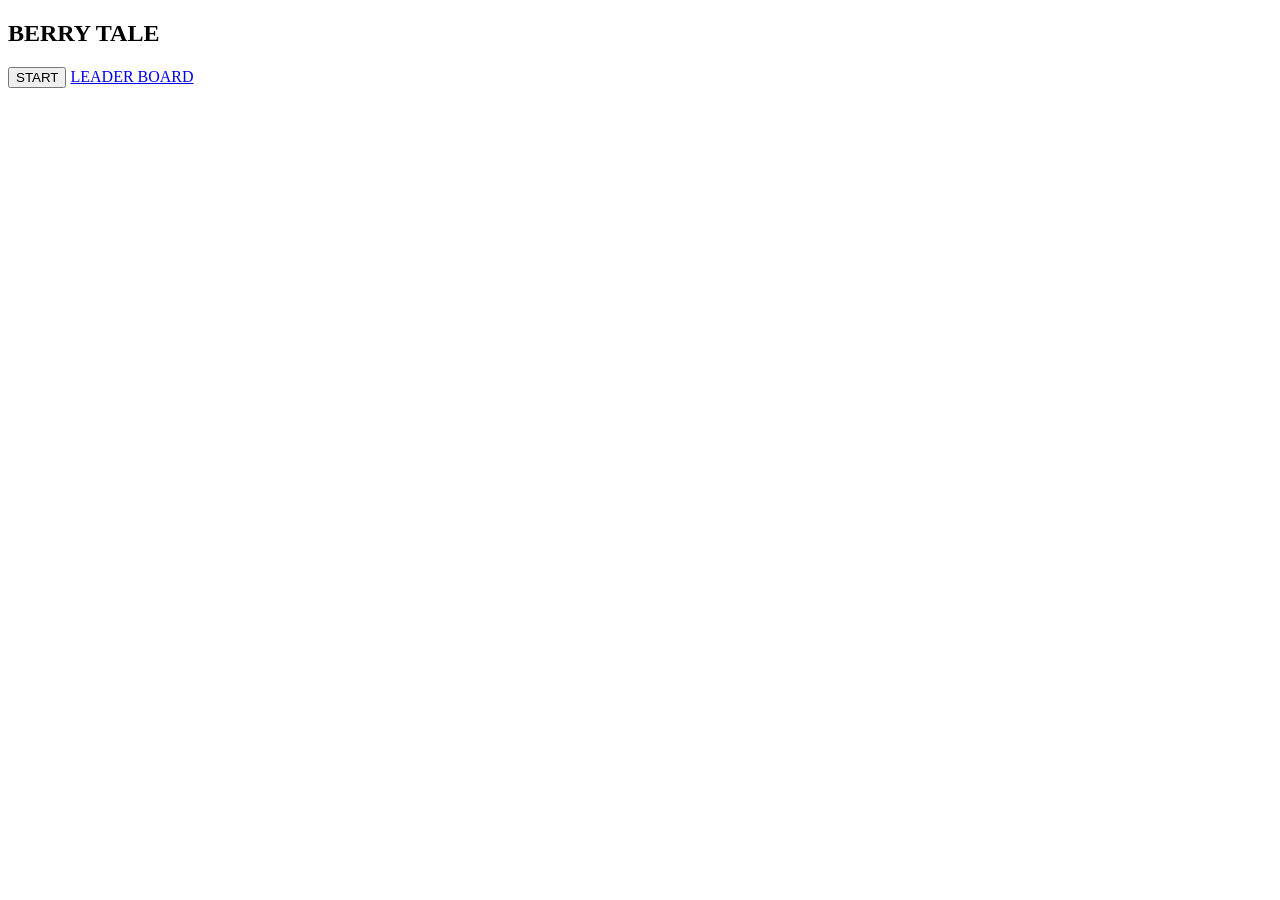
==== static/index.html @ 7a62e1c9 "refactor: move HTML screens to static folder" ====
<!DOCTYPE html>
<html lang="en">
    <head>
        <meta charset="UTF-8">
        <meta name="viewport" content="width=device-width, initial-scale=1.0">
        <title>Berry tale</title>
    </head>
    <body>
        <main>
            <section id="start-screen">
                <h1>BERRY TALE</h1>
                <nav>
                    <button id="start-btn">START</button>
                    <a href="leaderboard.html">LEADER BOARD</a>
                </nav>
            </section>
            <dialog id="name-input">
                <h2>Enter your name</h2>
                <form action="story.html" method="get">
                    <label for="player-name">Player name: </label>
                    <input id="player-name" type="text" name="player-name">
                    <button type="submit">Submit</button>
                </form>
            </dialog>
        </main>
    </body>
</html>
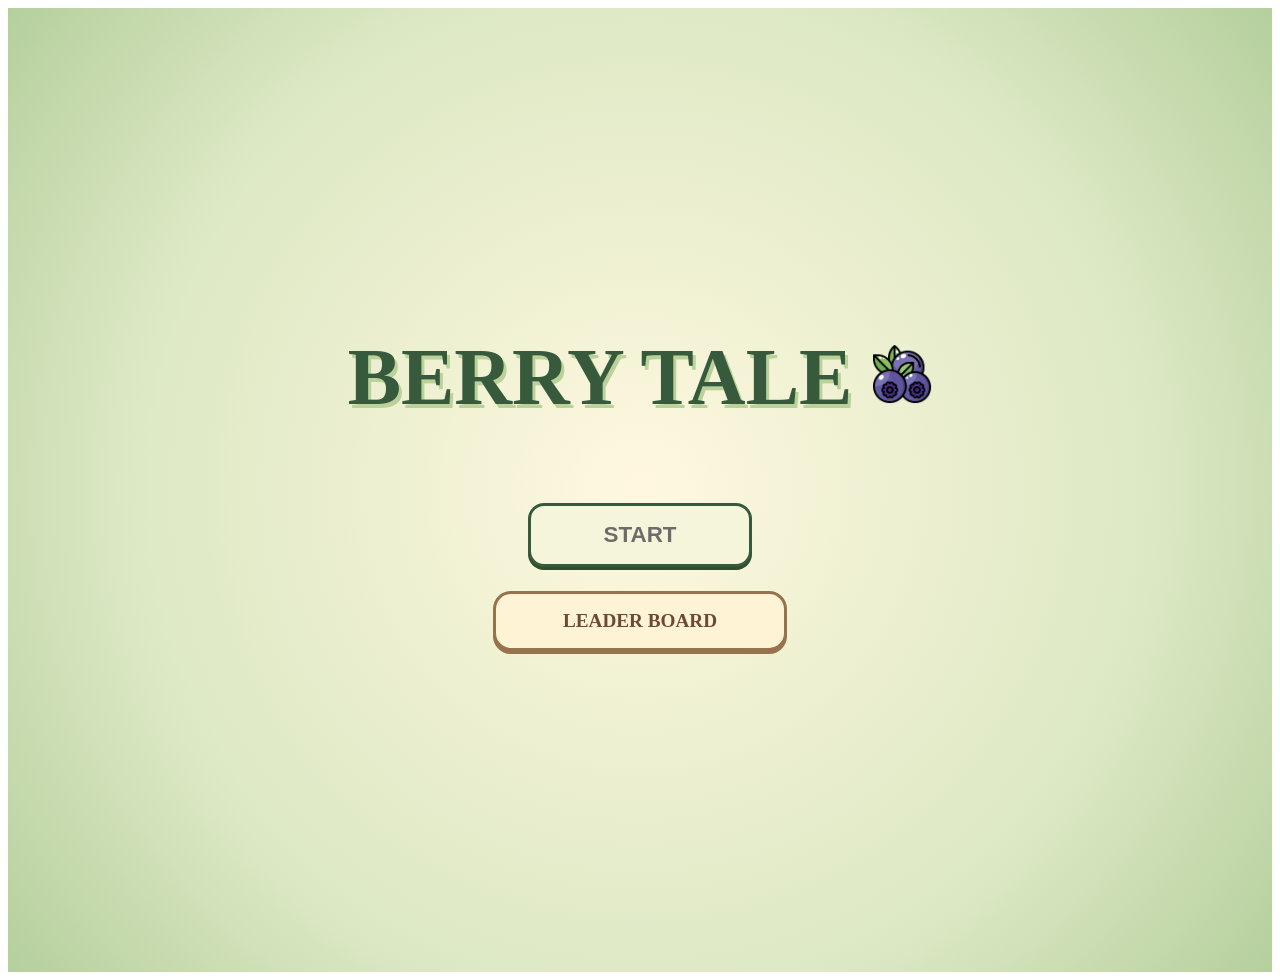
==== commit 209780aa: "feat: add CSS files and game images" ====
--- a/static/index.html
+++ b/static/index.html
@@ -4,11 +4,13 @@
         <meta charset="UTF-8">
         <meta name="viewport" content="width=device-width, initial-scale=1.0">
         <title>Berry tale</title>
+        <link rel="stylesheet" href="style.css">
+        <link rel="stylesheet" href="index_style.css">
     </head>
     <body>
         <main>
             <section id="start-screen">
-                <h1>BERRY TALE</h1>
+                <h1>BERRY TALE <img style="width: 60px; height: 60px;" src="image/blueberry.png" alt="blueberry"></h1>
                 <nav>
                     <button id="start-btn">START</button>
                     <a href="leaderboard.html">LEADER BOARD</a>
--- a/static/index_style.css
+++ b/static/index_style.css
@@ -0,0 +1,70 @@
+#start-screen {
+    min-height: 100vh;
+    padding: 2rem;
+    display: flex;
+    flex-direction: column;
+    align-items: center;
+    justify-content: center;
+    text-align: center;
+    background: radial-gradient(circle,
+        #fff8df 0%,
+        #dce8c4 65%,
+        #b5cf9d 100%);
+}
+
+#start-screen h1 {
+    color: #365a3b;
+    font-size: 5rem;
+    margin-bottom: 1rem;
+    text-shadow: 3px 4px 0 #bad29a;
+}
+
+#start-screen nav {
+    display: flex;
+    flex-direction: column;
+    align-items: center;
+    padding: 4rem;
+    gap: 1.5rem;
+}
+
+#start-btn {
+    width: 100%;
+    background-color: #527a46;
+    color: rgb(111, 107, 107);
+    border: 3px solid #365a3b;
+    background-color: beige;
+    border-radius: 1rem;
+    box-shadow: 0 3px 0 #304e2b;
+    display: inline-block;
+    padding: 1rem;
+    font-size: 1.4rem;
+    font-weight: bold;
+    cursor: pointer;
+}
+
+#start-btn:hover {
+    background-color: #6a9655;
+    color: white;
+    transform: translateY(-3px);
+    box-shadow: 0 5px 0 #304e2b;
+}
+
+#start-screen a {
+    display: block;
+    width: 100%;
+    padding: 1rem 2rem;
+    background-color: #fff3d6;
+    color: #6b4a30;
+    border: 3px solid #96734c;
+    border-radius: 18px;
+    text-decoration: none;
+    font-size: 1.2rem;
+    font-weight: bold;
+    box-shadow: 0 3px 0 #96734c;
+}
+
+#start-screen a:hover {
+    background-color: #ffe5a7;
+    transform: translateY(-3px);
+    box-shadow: 0 5px 0 #96734c;
+}
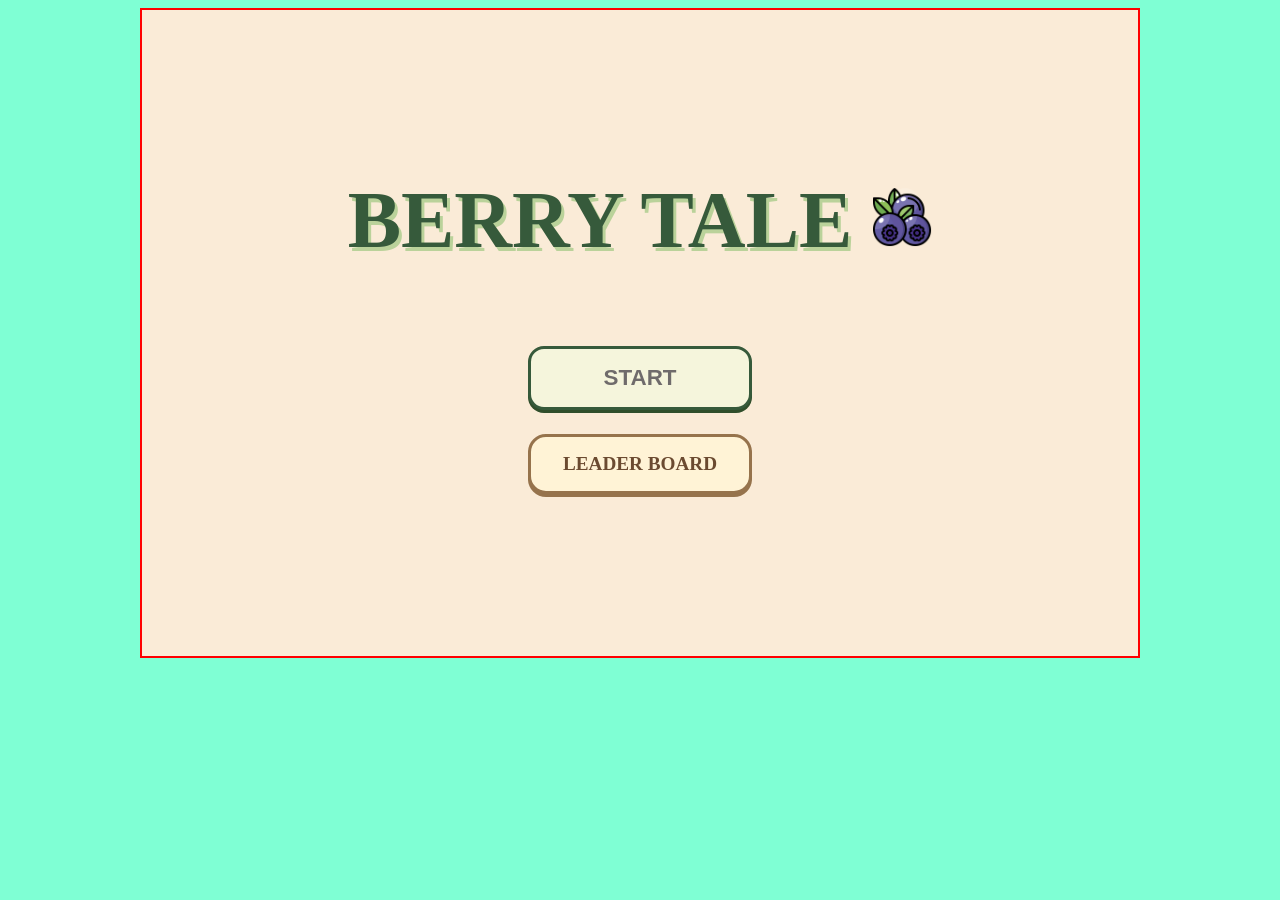
==== commit 09d4a0c3: "feat: improve start and leaderboard screens and add CSS styling" ====
--- a/static/index.html
+++ b/static/index.html
@@ -4,7 +4,7 @@
         <meta charset="UTF-8">
         <meta name="viewport" content="width=device-width, initial-scale=1.0">
         <title>Berry tale</title>
-        <link rel="stylesheet" href="style.css">
+        <link rel="stylesheet" href="/styles.css">
         <link rel="stylesheet" href="index_style.css">
     </head>
     <body>
@@ -16,6 +16,8 @@
                     <a href="leaderboard.html">LEADER BOARD</a>
                 </nav>
             </section>
+
+            <!-- collect player's name after clicking the start button -->
             <dialog id="name-input">
                 <h2>Enter your name</h2>
                 <form action="story.html" method="get">
--- a/styles.css
+++ b/styles.css
@@ -0,0 +1,22 @@
+/* Only the top level changes here, create your own stylesheet for specifig features */
+
+
+* {
+    box-sizing: border-box;
+}
+
+body {
+    display: flex;
+    justify-content: center;
+    background-color: aquamarine;
+}
+
+main {
+    position: relative;
+    display: flex;
+    width: 1000px;
+    height: 650px;
+    border: 2px solid red; /* Colors just for the clearer view, can be removed later*/
+    background-color: antiquewhite;
+    overflow: hidden;
+}
--- a/static/index_style.css
+++ b/static/index_style.css
@@ -1,15 +1,11 @@
 #start-screen {
-    min-height: 100vh;
-    padding: 2rem;
+    width: 100%;
+    height: 100%;
     display: flex;
     flex-direction: column;
     align-items: center;
     justify-content: center;
     text-align: center;
-    background: radial-gradient(circle,
-        #fff8df 0%,
-        #dce8c4 65%,
-        #b5cf9d 100%);
 }
 
 #start-screen h1 {
